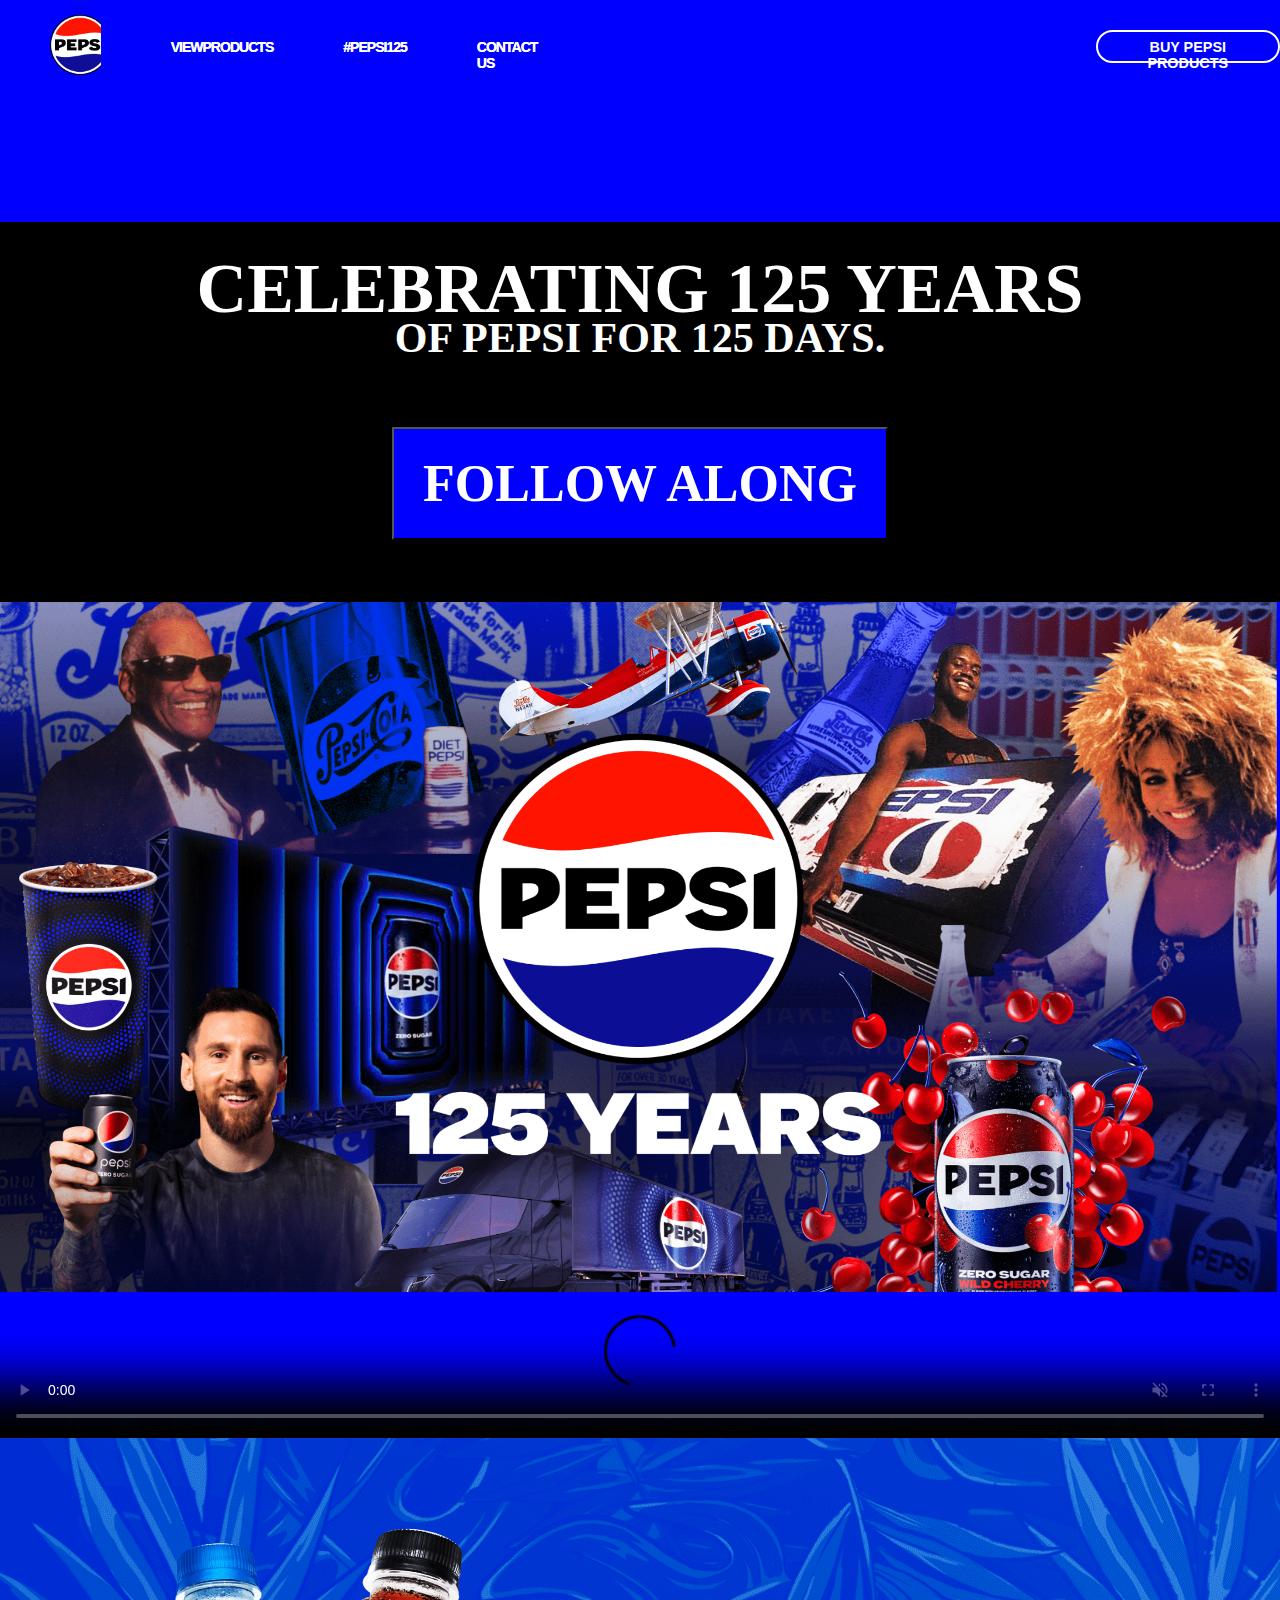
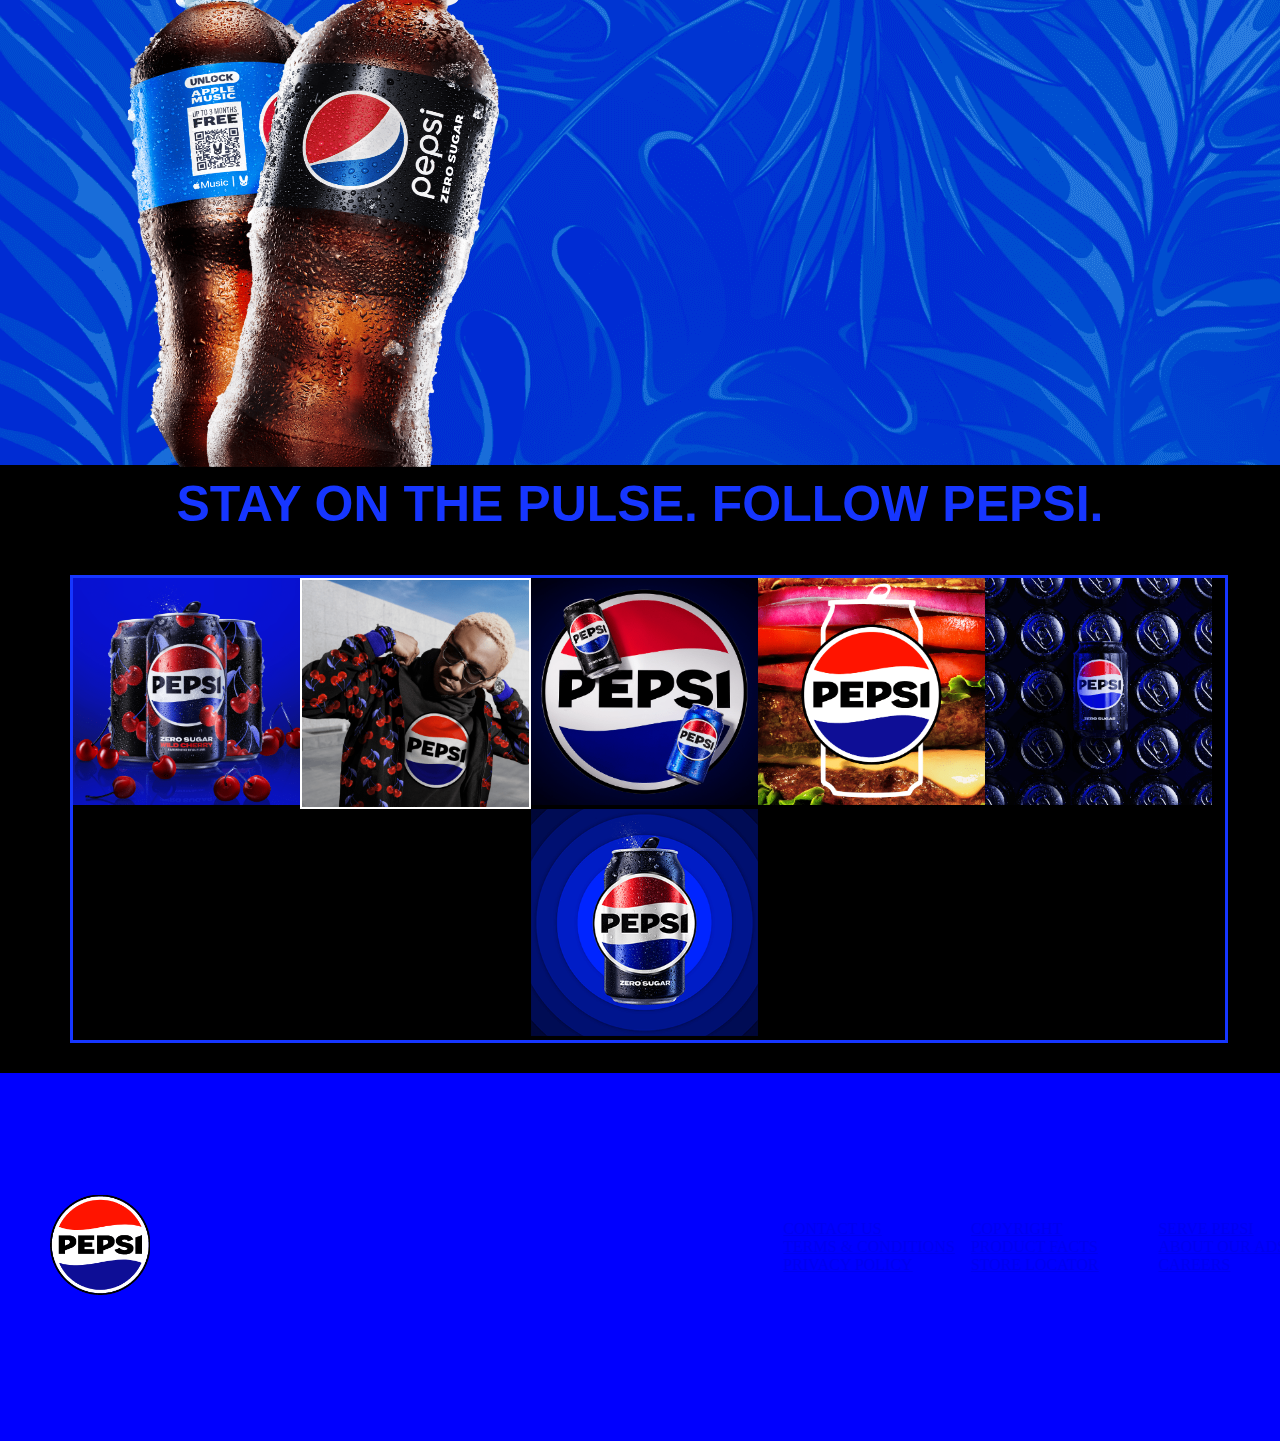
==== index.html @ 256871be "intial commit" ====
<!DOCTYPE html>
<html lang="en">
<head>
    <meta charset="UTF-8">
    <meta name="viewport" content="width=device-width, initial-scale=1.0">
    <title>Document</title>
    <link rel="stylesheet" href="main.css">
</head>
<body>
    <header class="container">
        <div class="headerdiv">
            <img src="image\pepsi.png" alt="" class="logo">
          

        </div>
        <div class="headerinner">
            <a href="#" ><h3 id="prod">VIEWPRODUCTS</h3></a>
        </div >
        <div class="headerinner"><a href="#" >
            <h3 id="pr2" >#PEPSI125</h3></a>
        </div>
        <div class="headerinner">
            <a href="">
            <h3 id="pr3">CONTACT US</h3></a>
        </div>
        <div  id="buttondiv">
            <a href="#"><button>BUY PEPSI PRODUCTS
            </button></a>
        </div>

       
    </header>
    <main >
        <section class="section1">
            <div> <video   type="video/mp4" src="https://www.pepsi.com/en-us/refresh082123/media/PEPSI_2023_PR_Sizzle_1920px_trimmed.mp4" poster="https://www.pepsi.com/en-us/refresh082123/media/LoadVideo_1920.png" autoplay="true" loop="true" playsinline="true" muted="true"></video></div>
           
        </section>
        <section class="section2">
            <div class="section2header">
                <h2>
                    CELEBRATING 125 YEARS
                </h2>
                <h3>OF PEPSI FOR 125 DAYS.</h3>

                <a href="#"><button>FOLLOW ALONG</button></a>

            </div>
        </section>
        <section>
            <div class="section3">
               <img src="image\img1.png" alt="" >
                
            </div>
        </section>
        <section class="section4">
            <div >
                <video controls="" controlslist="nodownload noremoteplayback"  type="video/mp4" src="https://www.pepsi.com/en-us/refresh082123/media/Titan_TR_Digital_30_PETD3091000H_CreativeX_sm.mp4" poster="https://www.pepsi.com/en-us/refresh082123/media/titan_vid.png" autoplay="true" loop="true" playsinline="true" muted="true"></video>
                
            </div>
        </section>
        <section class="section5">
            <div>
                <img src="image/bottle.png" alt="">

            </div>
            <div>
                
            </div>

        </section>
        <section class="section6">
            <div>
                <h2>STAY ON THE PULSE. FOLLOW PEPSI.</h2>

            </div>
            <div class="section6div2">
                <div><a href="#"><img src="image/imgh1.png" alt="" width="227px" height="227px " aria-label="Twitter, opens a in new tab" data-gtm-label="Twitter" ></a></div>
                
                
              <div>  <a href="#"><img src="image/imgh2.png" alt="" width="227px" height="227px" style="border: solid 2px white;margin: 0;"></a>
              </div> 
              <div>  <a href="#"><img src="image/imgh3.png" alt="" width="227px" height="227px"></a>
              </div> 
              <div>  <a href="#"><img src="image/imgh4.png" alt="" width="227px" height="227px"></a>
              </div> 
              <div>  <a href="#"><img src="image/imgh5.png" alt="" width="227px" height="227px"></a>
                </div> 
                <div>  <a href="#"><img src="image/imgh6.png" alt="" width="227px" height="227px"></a>
                </div> 
            </div>

        </section>
         
    </main> 
    <footer>
        <div class="footercontainer">
            <div>
                <img src="image/pepsi.png" alt=""  class="logo">
            </div>
            <ul class="footerul">
                <li >
                   <a class  href="#">CONTACT US </a>
                </li>
                <li class="footer__link-itemlink" data-gtm-category="Footer" data-gtm-action="CTA" data-gtm-label="Terms &amp; Conditions">
                   <a class="footer__link-item" href="https://www.pepsi.com/en-us/terms" target="_blank">TERMS &amp;
                      CONDITIONS 
                </li>
                <li class="footer__link-itemlink" data-gtm-category="Footer" data-gtm-action="CTA" data-gtm-label="Privacy Policy">
                   <a class="footer__link-item" href="http://policy.pepsi.com/privacy.htm" target="_blank">PRIVACY
                      POLICY 
                </li>
                <li class="footer__link-itemlink" target="_blank" data-gtm-category="Footer" data-gtm-action="CTA" data-gtm-label="Copyright">
                   <a class="footer__link-item" href="https://www.pepsi.com/en-us/copyright">COPYRIGHT</a>
                </li>
                <li class="footer__link-itemlink" data-gtm-category="Footer" data-gtm-action="CTA" data-gtm-label="Product Facts">
                   <a class="footer__link-item" href="http://www.pepsicobeveragefacts.com" target="_blank">PRODUCT
                      FACTS </a>
                </li>
                <li class="footer__link-itemlink" data-gtm-category="Footer" data-gtm-action="CTA" data-gtm-label="Store Locator">
                   <a class="footer__link-item" href="https://contact.pepsico.com/pepsi/product-locator" target="_blank">STORE LOCATOR </a>
                </li>
                <li class="footer__link-itemlink" data-gtm-category="Footer" data-gtm-action="CTA" data-gtm-label="Serve Pepsi">
                   <a class="footer__link-item" href="https://www.pepsicopartners.com/pepsico/en/USD/partner/leadgeneration" target="_blank">SERVE
                      PEPSI </a>
                </li>
                <li class="footer__link-itemlink" data-gtm-category="Footer" data-gtm-action="CTA" data-gtm-label="About Our Ads">
                   <a class="footer__link-item" href="http://policy.pepsi.com/aboutads.htm" target="_blank">ABOUT OUR
                      ADS </a>
                </li>
                <li class="footer__link-itemlink" data-gtm-category="Footer" data-gtm-action="CTA" data-gtm-label="Careers">
                   <a class="footer__link-item" href="https://pepsifrontlinecareers.com/" target="_blank">CAREERS </a>
                </li>
             </ul>

        </div>
    </footer>
    
</body>
</html>
---- main.css ----
.container{
    height: 5.625rem;
    width: 100%;
    margin: 0;
    margin-top: 0;
    background-color: blue;
    position: fixed;
    display: flex;
    
}
body{
    margin: 0;
    width: auto;
    height: auto;
    background-color: blue;
  
}
.headerdiv{
    width: 60px;
    height:60px;
    background-color:blue;
    overflow: hidden;
    margin-top: 15px;
    margin-left: 50px;
}
 .logo{
    width: 60px;
    height: 60px;
}
 .logo:hover{
    animation: identifier 0.4s linear 0.2s infinite;
   
}

.headerinner{
   
    
    
  
    margin-left: 70px;
    margin-top: 25px;

}
.container a{
    text-decoration: none;
    color: white;
    font-size: 12px;
    font-weight: bold;
    letter-spacing: -1px;
    font-family:  Helvetica Helvetica, Arial, sans-serif;
    text-shadow: 0px 0px  white;
    


}

#buttondiv{
    margin-left: 43%;
    margin-top: 30px;
    

}
.container button{
   
    background-color: transparent;
    font-size:1.2em;
    height: 2.3em;
    font-weight: bold;
    color: white;
   
   
    text-transform: uppercase;
    
    font-family: PepsiOwners, Helvetica Neue, Helvetica, Arial, sans-serif;
    border: 2px solid;
    border-radius: 1.8em;
    padding-top: 0.5em;
    padding-left: 1.85em;
    padding-right: 1.85em;
    padding-bottom: 0.5em;
    cursor: pointer;
    


}
.container button:hover{
    background-color: #fff;
    color: blue;
    
    font-size:1.2em;
    height: 2.3em;
    font-weight: bold;
    text-transform:matrix(1, 0, 0, 1, 0, -32.016) ;
    


   

    
}
@keyframes identifier {
    from{
        transform: scale(1);
    }
    to{
        transform: scale(0.75);
    }

    
}

@keyframes move {
    from{
        transform: 
    }
    
}
   




.section1{
  width: 100%;
  margin: auto;
    
    
   
   
    
}
.section1 video{
    width: 100%;
    margin-top: 75px;
    
}


.section2{
    width: 100%;
    background-color: black;
    height: 380px;
    margin-top: -7px;
   
   

}
.section2header{
    text-align: center;
    display: flex;
    flex-direction: column;
   
    
   
    
    
}
.section2header h2{
    margin-top: 35px;
    color: white;
    font-size: 70px;
    line-height: 63px;
    font-weight: 900;
    letter-spacing: -1;
    
    font-family: "PepsiOwners-Extended";
   

}
.section2header h3{
   
    margin-top: -65px;
   
    color: white;
    font-size: 42px;
    line-height: 50px; 
    font-weight: 900;
    letter-spacing: -1;
    
    font-family: "PepsiOwners-Extended";
    

}
   
   

.section2header button{
    font-size: 52px;
    line-height: 52px;
    padding: 0.55em;
    margin: 22px 0 1.3em 0;
    background-color: blue;
    font-weight: 900;
    color: #fff;
    font-family: "PepsiOwners-Regular"; 

}
.section1 div{
   margin-top: 0;
}
.section3{
    width: auto;
    margin: 0,0,0,0;

}
.section3 img{
    width: 100%;
    height: auto;
}
.section4{
    width: 100%;
}
.section4 video{
    width: 100%;
    margin-top: -8px;
    
}
.section5{
    width: 100%;
    height: 678px;
    margin-top: -25px;
    background-image: url('image/background.png');
    display:flex;
}
.section5 div:nth-child(1){
    padding-top: 100px;
    padding-bottom: 0;
    
    
}
.section5 img{
    width: 750px;
    height: 550px;
    margin-left: -75px;
    margin-bottom: 0;
    overflow: hidden;
    
   

   
}

.section6{
    height: auto;
    width: 100%;
    background-color: black;
    margin-top: -30px;
    display: flex;
    flex-direction: column;
    padding-bottom: 30px;
 

    
}

.section6 h2{
    color: #1636ff;
    text-align: center;
    font-size: 50px;
    margin-top: 10px;
    font-weight: bold;
    font-family: Sofia Pro Regular, Helvetica Neue, Helvetica, Arial, sans-serif;
    
}

.section6div2{
    border: solid;
    
    border-color: #1636ff;

    height: auto;
    width:90%;
    margin-left: 70px;
    
    padding: 0;
   
   

}
.section6div2 div{
    overflow: hidden;
    width: auto;
    height: auto;
    float: left;
    margin: 0;
    padding: 0;

}
.section6div2 img{
    margin: 0;
    object-fit:cover;
    transition: 0.3s ease-out;
    
}
.section6div2 img:hover{
    transform: scale(1.2) rotate(5deg);
}


    
.footercontainer{
    width: 100%;
    height: 288px;
    display: flex;
    justify-content: space-between;
    align-items: center;
    padding-left: 50px ;
    padding-right: 0;
    padding-top: 30px;
    padding-bottom: 50px;
}   
.footercontainer img{
    width: 100px;
    height: 100px;
}
.footerul{
    list-style: none;
    columns: 3;
    column-gap: 16px;
    
}
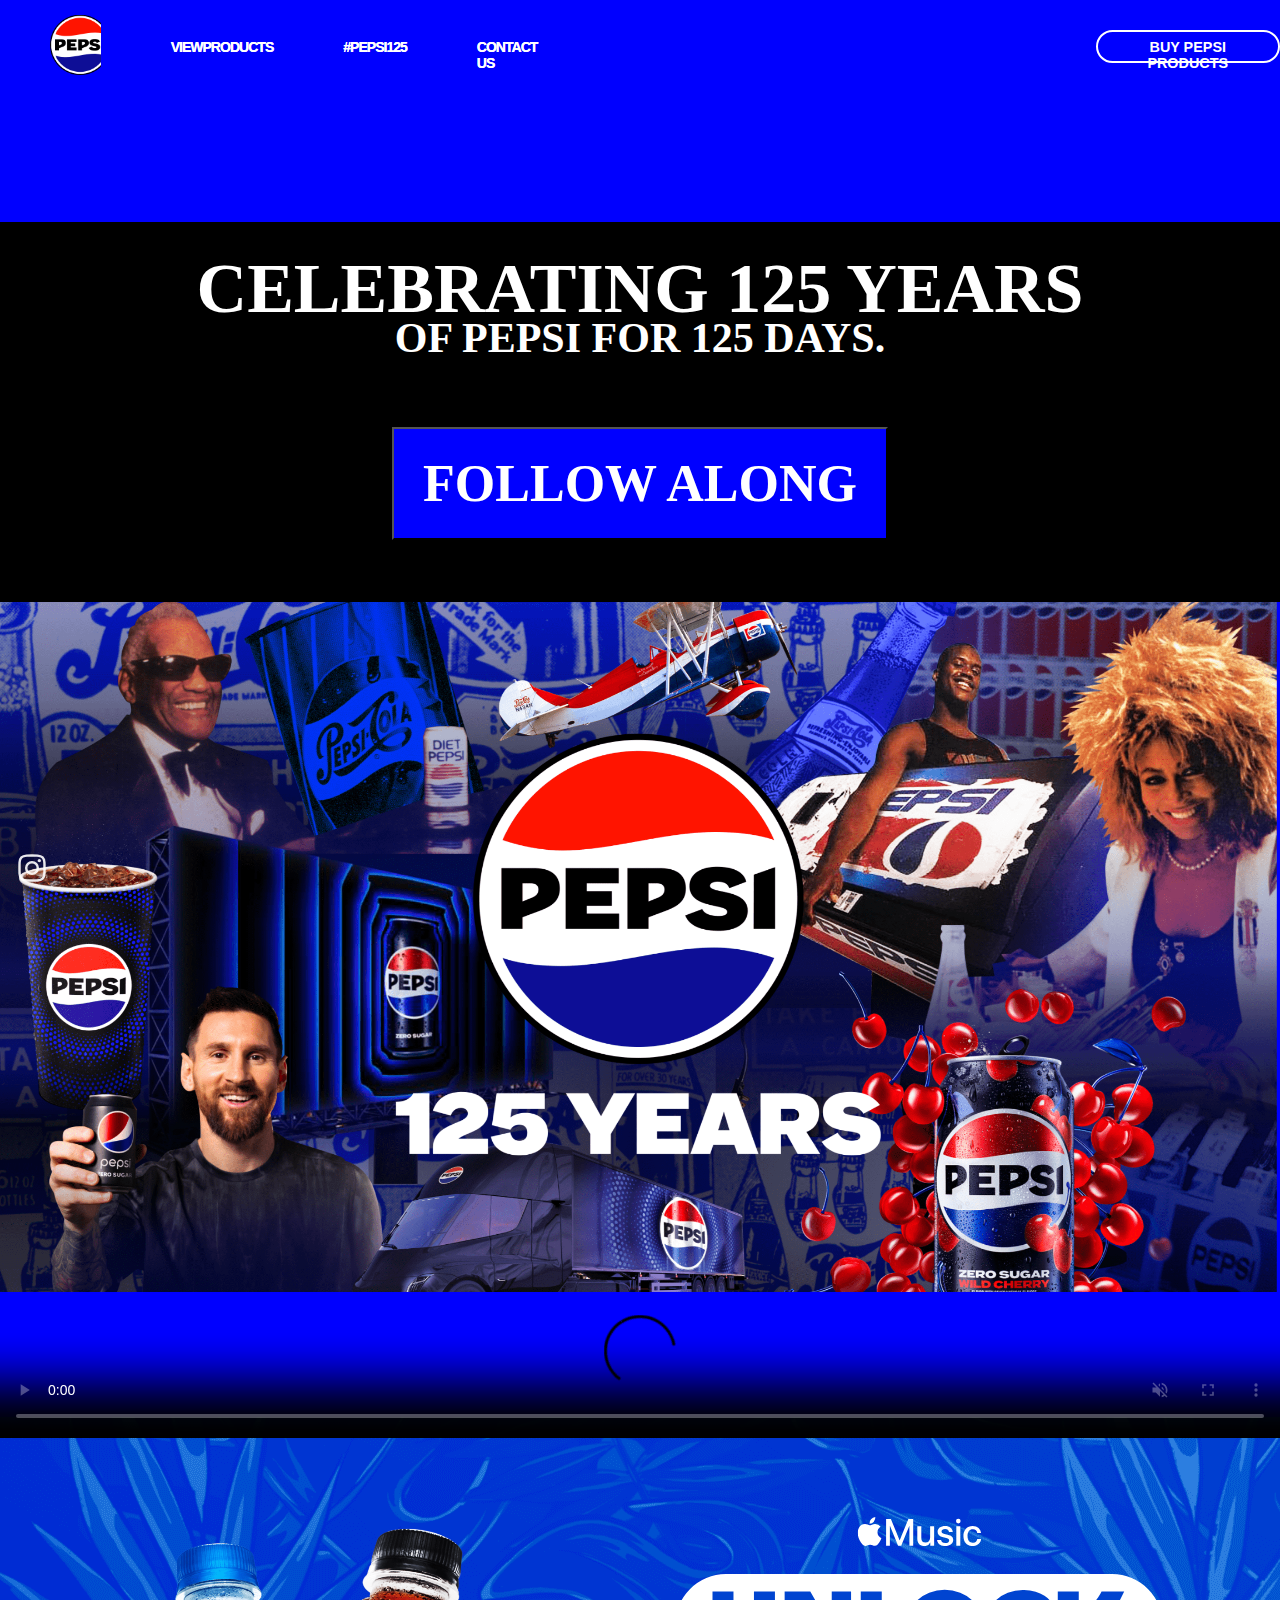
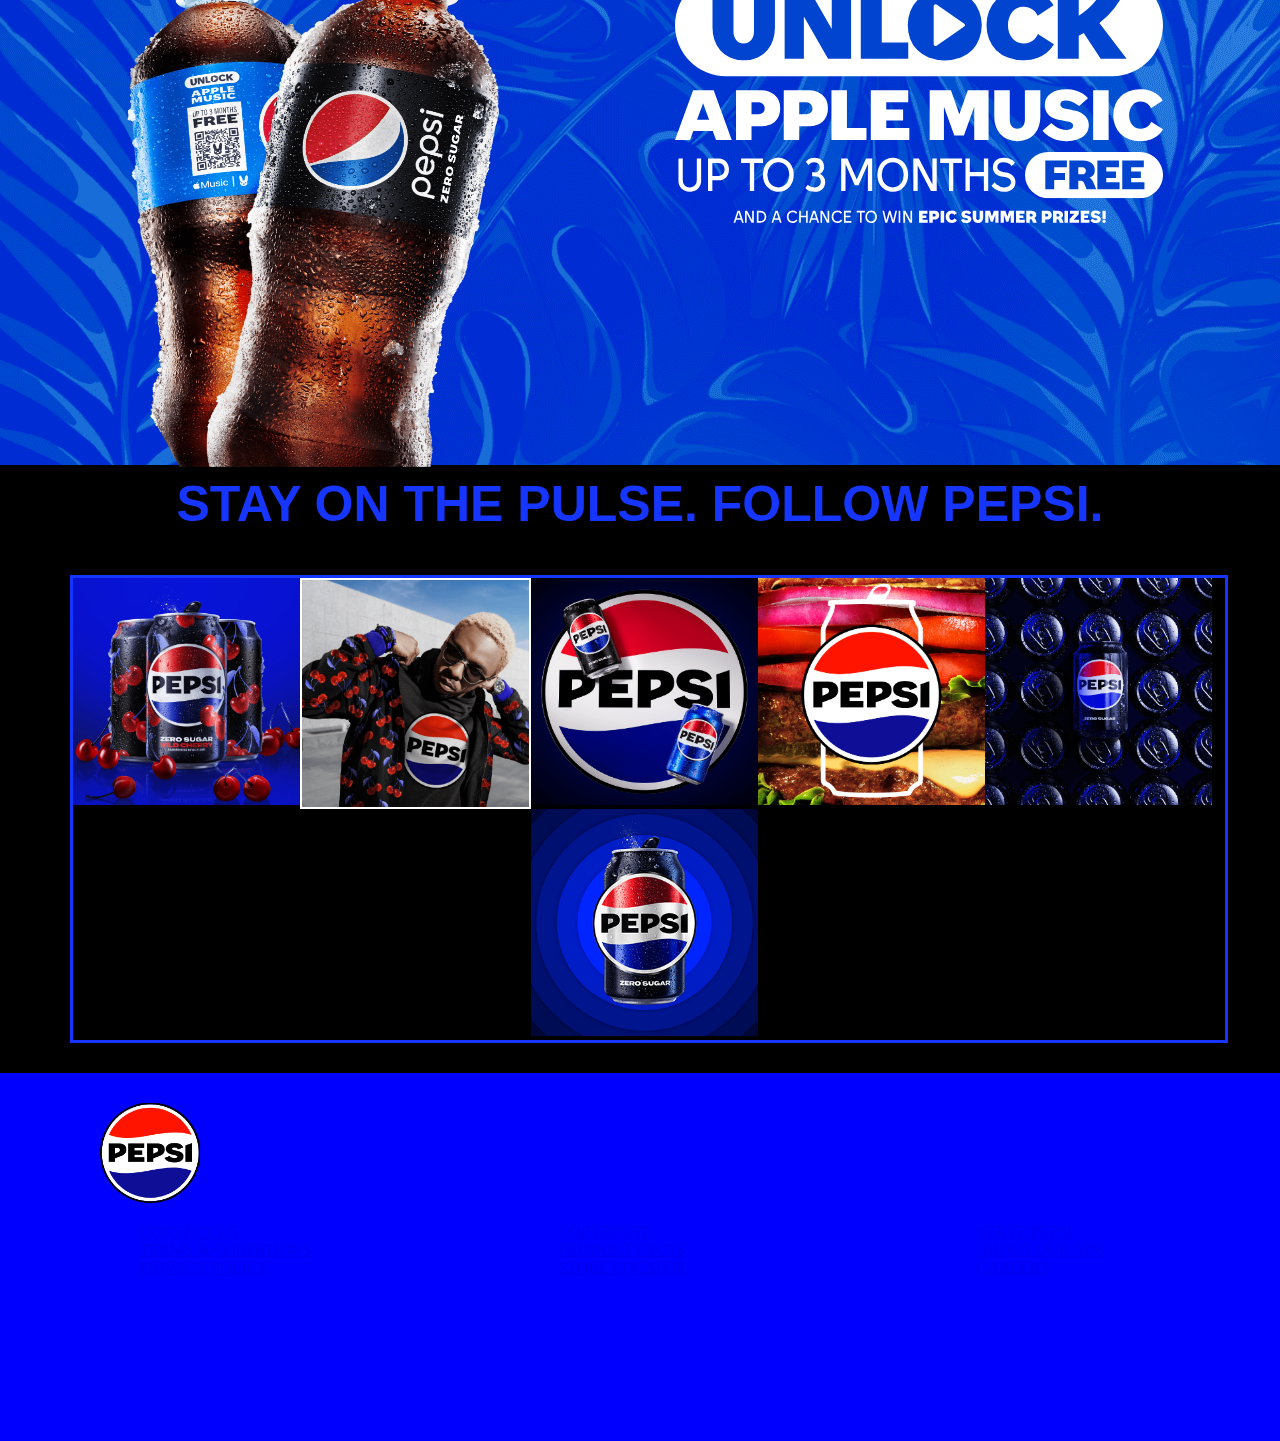
==== commit cbfff267: "commit" ====
--- a/index.html
+++ b/index.html
@@ -63,8 +63,8 @@
                 <img src="image/bottle.png" alt="">
 
             </div>
-            <div>
-                
+            <div class="applelogo">
+               
             </div>
 
         </section>
@@ -74,7 +74,7 @@
 
             </div>
             <div class="section6div2">
-                <div><a href="#"><img src="image/imgh1.png" alt="" width="227px" height="227px " aria-label="Twitter, opens a in new tab" data-gtm-label="Twitter" ></a></div>
+                <div class="instagram" style="animation-delay: 0.55s, 0.55s;"><a href="#"><img src="image/imgh1.png" alt="" width="227px" height="227px " aria-label="Twitter, opens a in new tab" data-gtm-label="Twitter" ></a></div>
                 
                 
               <div>  <a href="#"><img src="image/imgh2.png" alt="" width="227px" height="227px" style="border: solid 2px white;margin: 0;"></a>
--- a/main.css
+++ b/main.css
@@ -296,14 +296,26 @@
 .section6div2 img:hover{
     transform: scale(1.2) rotate(5deg);
 }
+.instagram::after{
+    background: url("image/icon-instagram.svg");
+    content: "";
+    position: absolute;
+    left: 1rem;
+    bottom: 1rem;
+    display: block;
+    width: 2rem;
+    height: 2rem;
+    opacity: .9;
+    color: white;
+}
 
 
     
 .footercontainer{
     width: 100%;
     height: 288px;
-    display: flex;
-    justify-content: space-between;
+   float: left;
+   margin-left: 50px;
     align-items: center;
     padding-left: 50px ;
     padding-right: 0;
@@ -320,7 +332,15 @@
     column-gap: 16px;
     
 }
-    
-    
-
-
+.applelogo{
+    width: 488px;
+    height: 306px;
+    background-image: url("image/apple-music-lockup-small-desktop.svg")
+    ;
+    margin-top: 100px;
+}
+
+    
+    
+
+
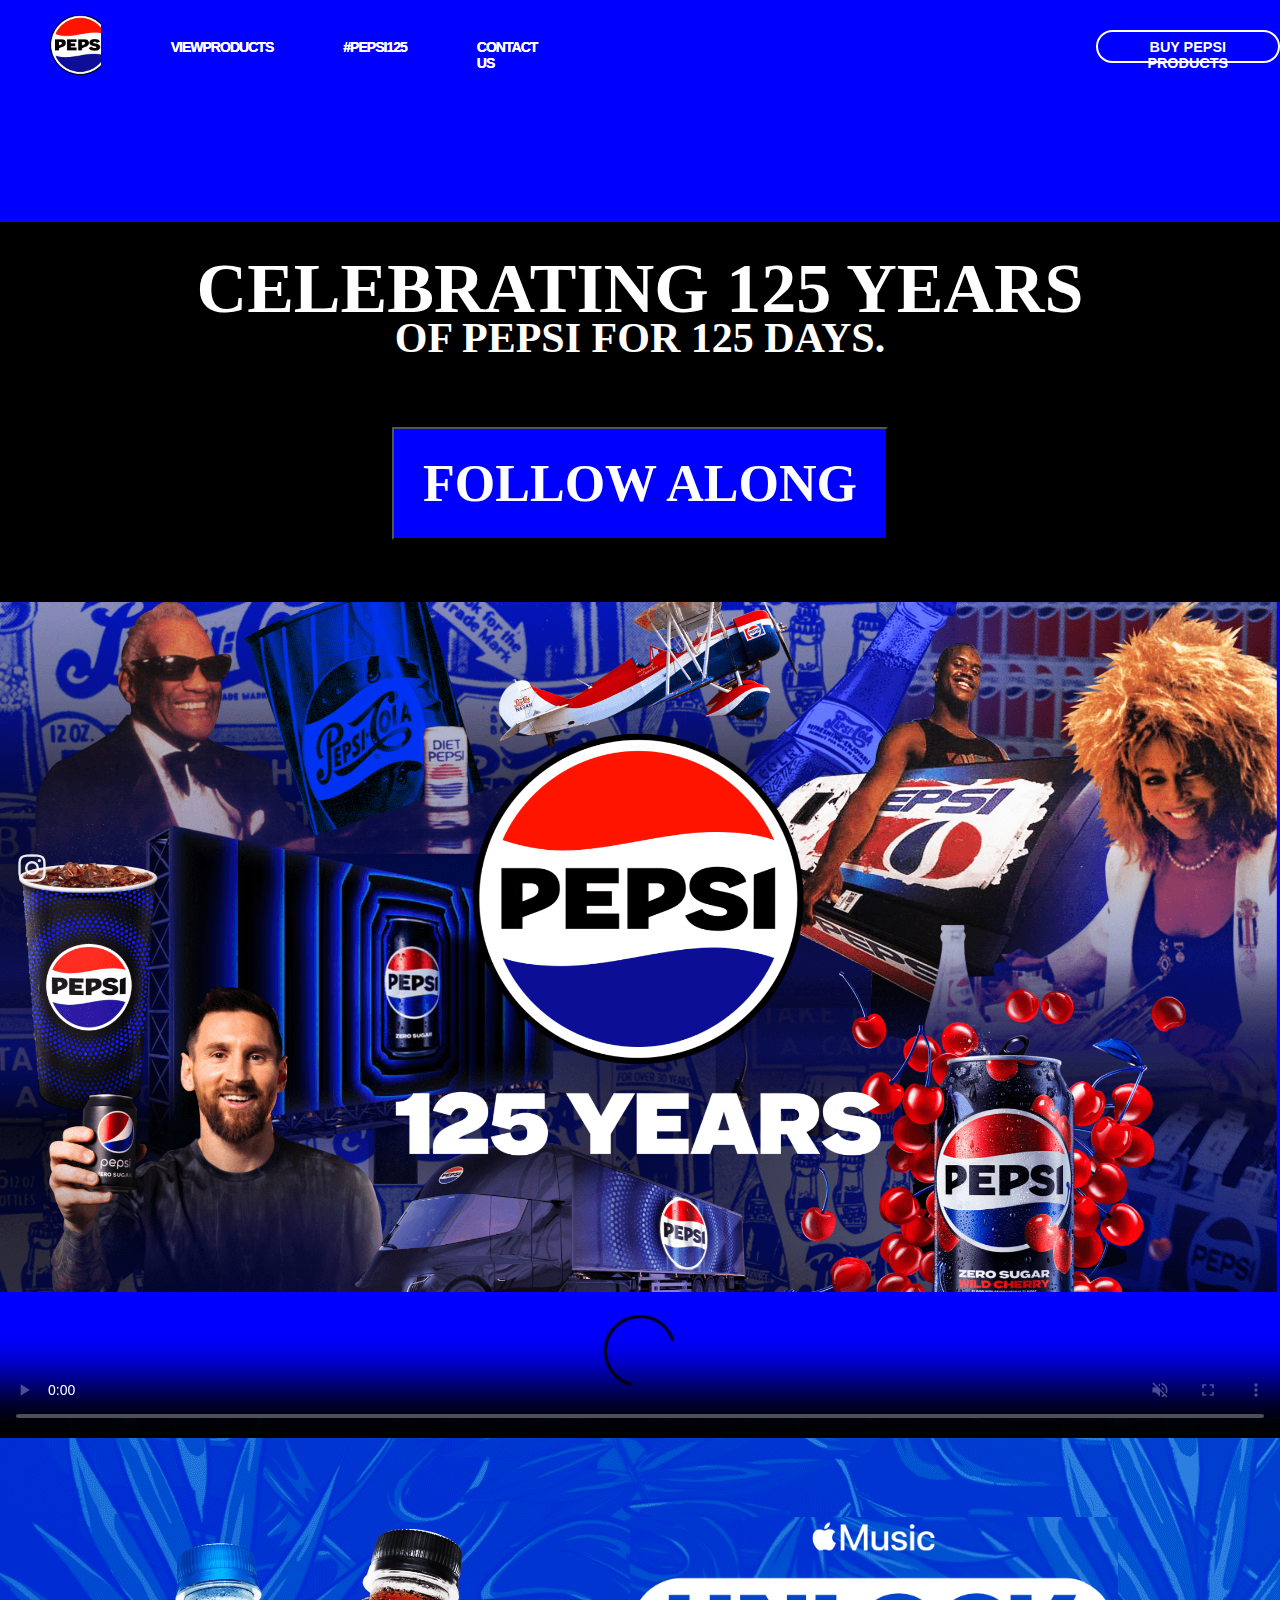
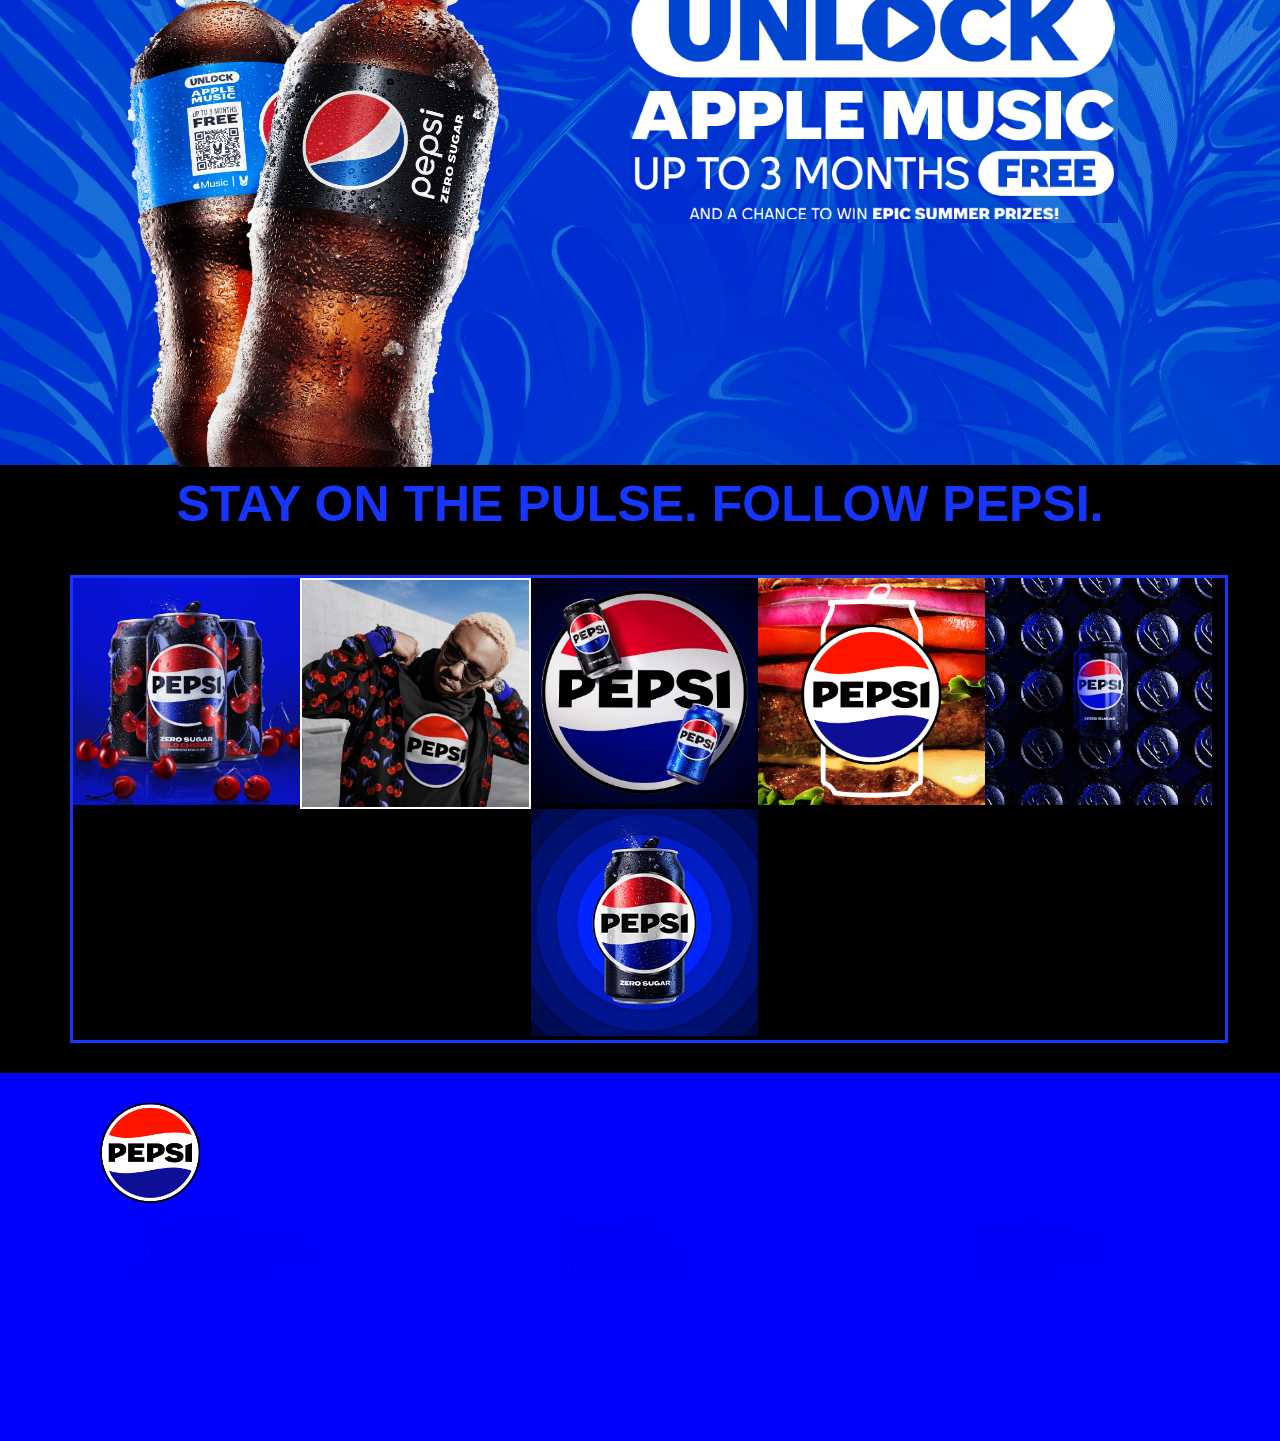
==== commit 79826a1b: "commit" ====
--- a/index.html
+++ b/index.html
@@ -64,7 +64,7 @@
 
             </div>
             <div class="applelogo">
-               
+               <img src="image/applemusic.png" alt="">
             </div>
 
         </section>
--- a/main.css
+++ b/main.css
@@ -335,12 +335,16 @@
 .applelogo{
     width: 488px;
     height: 306px;
-    background-image: url("image/apple-music-lockup-small-desktop.svg")
-    ;
+  
     margin-top: 100px;
-}
-
-    
-    
-
-
+    margin-left: 30px;
+}
+.applelogo img{
+    width: 488px;
+    height: 306px;
+}
+
+    
+    
+
+
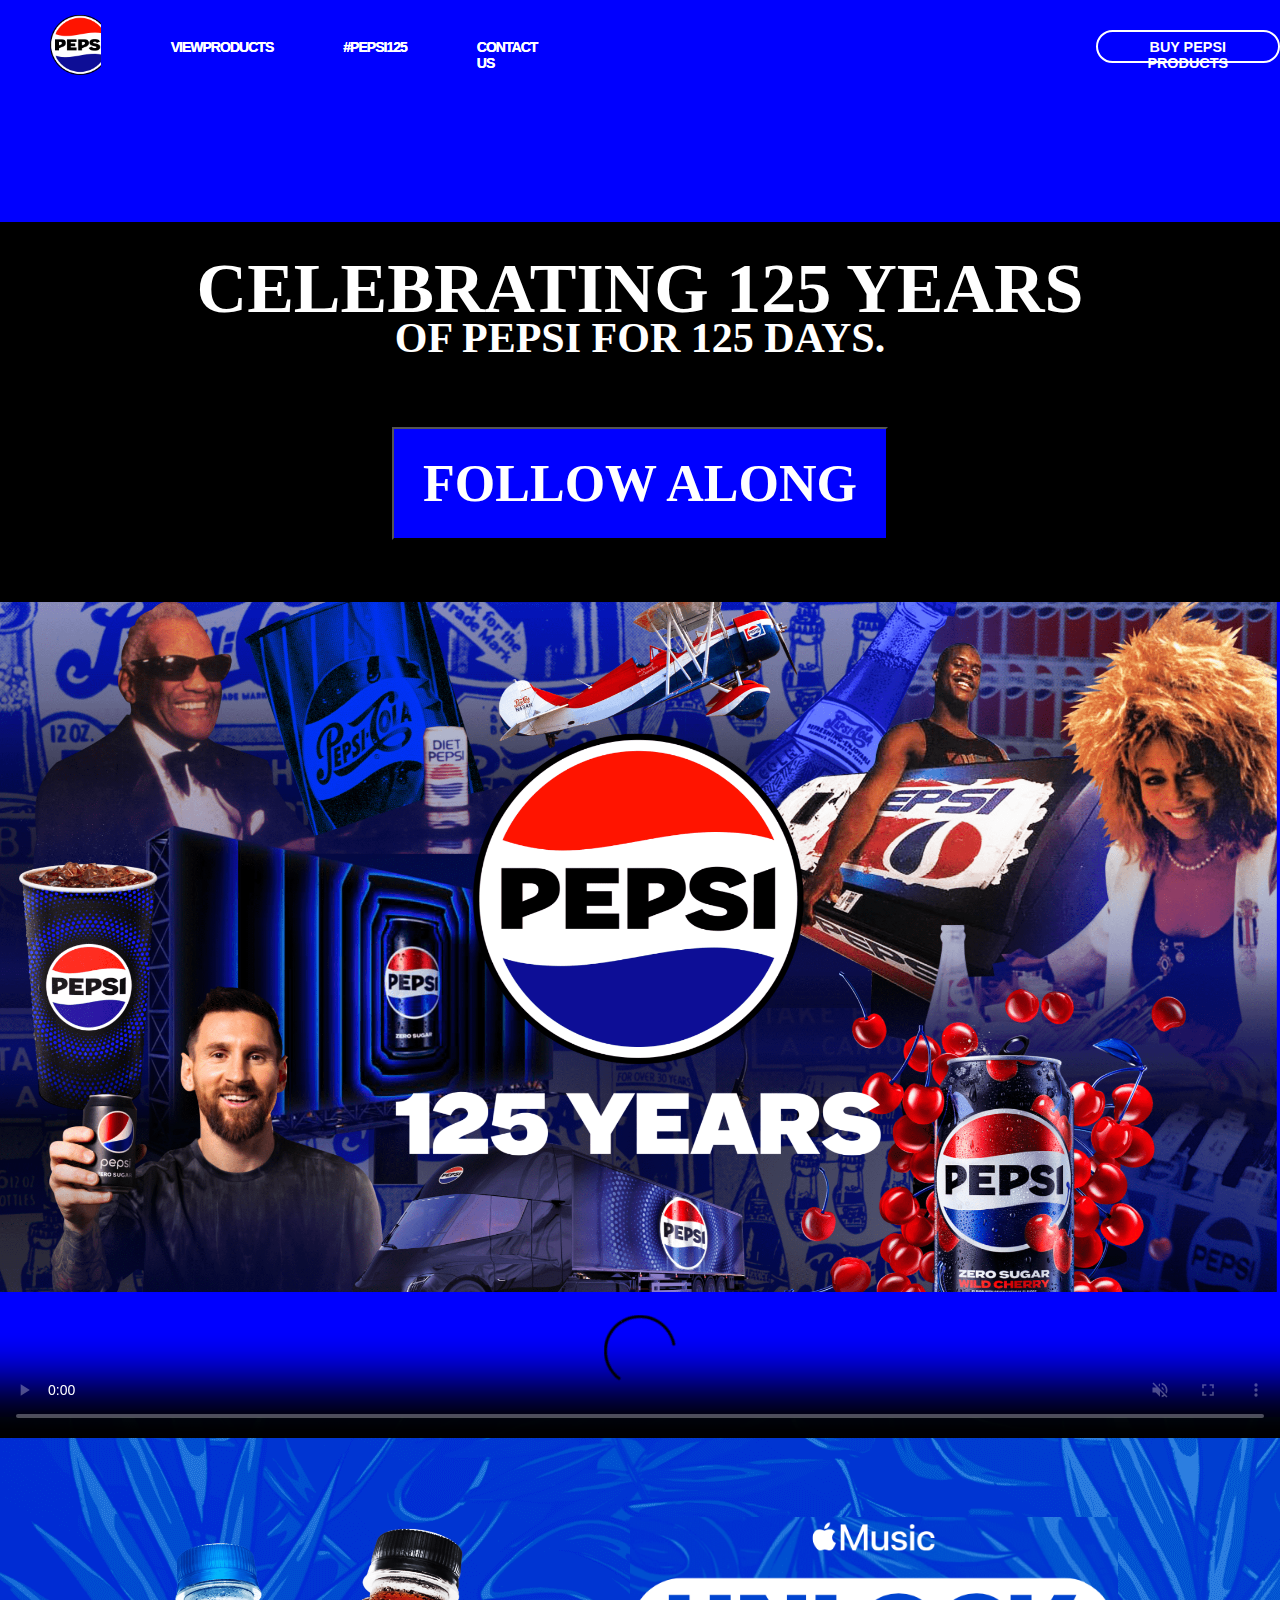
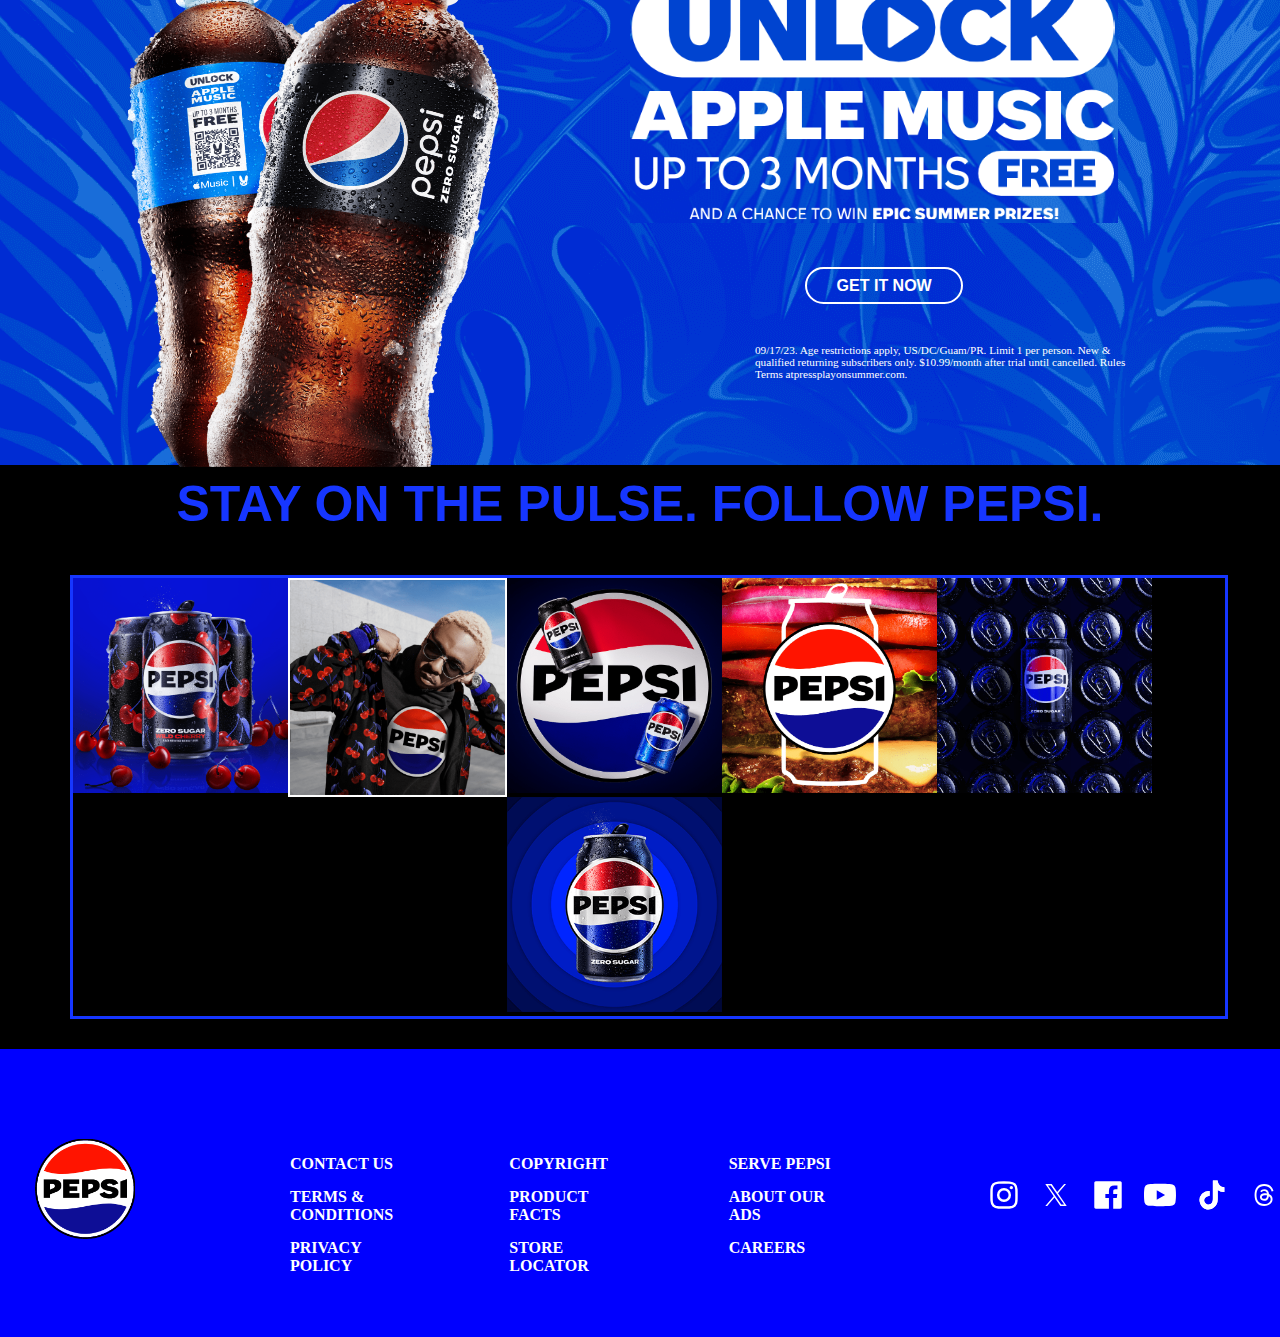
==== commit 0574ccd7: "lat commit" ====
--- a/index.html
+++ b/index.html
@@ -65,6 +65,9 @@
             </div>
             <div class="applelogo">
                <img src="image/applemusic.png" alt="">
+               <div class="get"><a><button>GET IT NOW</button></a></div>
+               <div class="get1"><p> 09/17/23. Age restrictions apply, US/DC/Guam/PR. Limit 1 per person. New &amp; qualified returning subscribers only. $10.99/month after trial until cancelled. Rules &nbsp;&nbsp;&nbsp;&nbsp;&nbsp; Terms atpressplayonsummer.com.</p> </div>
+               
             </div>
 
         </section>
@@ -74,18 +77,18 @@
 
             </div>
             <div class="section6div2">
-                <div class="instagram" style="animation-delay: 0.55s, 0.55s;"><a href="#"><img src="image/imgh1.png" alt="" width="227px" height="227px " aria-label="Twitter, opens a in new tab" data-gtm-label="Twitter" ></a></div>
+                <div ><a href="#"><img src="image/imgh1.png" alt="" width="215px" height="215px " aria-label="Twitter, opens a in new tab" data-gtm-label="Twitter" ></a></div>
                 
                 
-              <div>  <a href="#"><img src="image/imgh2.png" alt="" width="227px" height="227px" style="border: solid 2px white;margin: 0;"></a>
+              <div>  <a href="#"><img src="image/imgh2.png" alt="" width="215px" height="215px" style="border: solid 2px white;margin: 0;"></a>
               </div> 
-              <div>  <a href="#"><img src="image/imgh3.png" alt="" width="227px" height="227px"></a>
+              <div>  <a href="#"><img src="image/imgh3.png" alt="" width="215px" height="215px"></a>
               </div> 
-              <div>  <a href="#"><img src="image/imgh4.png" alt="" width="227px" height="227px"></a>
+              <div>  <a href="#"><img src="image/imgh4.png" alt="" width="215px" height="215px"></a>
               </div> 
-              <div>  <a href="#"><img src="image/imgh5.png" alt="" width="227px" height="227px"></a>
+              <div>  <a href="#"><img src="image/imgh5.png" alt="" width="215px" height="215px"></a>
                 </div> 
-                <div>  <a href="#"><img src="image/imgh6.png" alt="" width="227px" height="227px"></a>
+                <div>  <a href="#"><img src="image/imgh6.png" alt="" width="215px" height="215px"></a>
                 </div> 
             </div>
 
@@ -94,43 +97,53 @@
     </main> 
     <footer>
         <div class="footercontainer">
-            <div>
+            <div class="footerdiv1">
                 <img src="image/pepsi.png" alt=""  class="logo">
             </div>
+            <div class="footerdiv2">
             <ul class="footerul">
                 <li >
                    <a class  href="#">CONTACT US </a>
                 </li>
-                <li class="footer__link-itemlink" data-gtm-category="Footer" data-gtm-action="CTA" data-gtm-label="Terms &amp; Conditions">
-                   <a class="footer__link-item" href="https://www.pepsi.com/en-us/terms" target="_blank">TERMS &amp;
-                      CONDITIONS 
+                <li >
+                   <a  href="#" >TERMS &amp;
+                      CONDITIONS </a>
                 </li>
-                <li class="footer__link-itemlink" data-gtm-category="Footer" data-gtm-action="CTA" data-gtm-label="Privacy Policy">
-                   <a class="footer__link-item" href="http://policy.pepsi.com/privacy.htm" target="_blank">PRIVACY
-                      POLICY 
+                <li >
+                   <a href="#">PRIVACY
+                      POLICY </a>
                 </li>
-                <li class="footer__link-itemlink" target="_blank" data-gtm-category="Footer" data-gtm-action="CTA" data-gtm-label="Copyright">
-                   <a class="footer__link-item" href="https://www.pepsi.com/en-us/copyright">COPYRIGHT</a>
+                <li >
+                   <a href="#">COPYRIGHT</a>
                 </li>
-                <li class="footer__link-itemlink" data-gtm-category="Footer" data-gtm-action="CTA" data-gtm-label="Product Facts">
-                   <a class="footer__link-item" href="http://www.pepsicobeveragefacts.com" target="_blank">PRODUCT
+                <li>
+                   <a href="#">PRODUCT
                       FACTS </a>
                 </li>
-                <li class="footer__link-itemlink" data-gtm-category="Footer" data-gtm-action="CTA" data-gtm-label="Store Locator">
-                   <a class="footer__link-item" href="https://contact.pepsico.com/pepsi/product-locator" target="_blank">STORE LOCATOR </a>
+                <li>
+                   <a href="#" >STORE LOCATOR </a>
                 </li>
-                <li class="footer__link-itemlink" data-gtm-category="Footer" data-gtm-action="CTA" data-gtm-label="Serve Pepsi">
-                   <a class="footer__link-item" href="https://www.pepsicopartners.com/pepsico/en/USD/partner/leadgeneration" target="_blank">SERVE
+                <li >
+                   <a href="#">SERVE
                       PEPSI </a>
                 </li>
-                <li class="footer__link-itemlink" data-gtm-category="Footer" data-gtm-action="CTA" data-gtm-label="About Our Ads">
-                   <a class="footer__link-item" href="http://policy.pepsi.com/aboutads.htm" target="_blank">ABOUT OUR
+                <li >
+                   <a href="#">ABOUT OUR
                       ADS </a>
                 </li>
-                <li class="footer__link-itemlink" data-gtm-category="Footer" data-gtm-action="CTA" data-gtm-label="Careers">
-                   <a class="footer__link-item" href="https://pepsifrontlinecareers.com/" target="_blank">CAREERS </a>
+                <li>
+                   <a href="#">CAREERS </a>
                 </li>
              </ul>
+            </div>
+            <div class="icon">
+                <img src="image/icon-instagram.svg" alt="">
+                <img src="image/icon-x.svg" alt="">
+                <img src="image/icon-facebook.svg" alt="">
+                <img src="image/icon-youtube.svg" alt="">
+                <img src="image/icon-tiktok.svg" alt="">
+                <img src="image/icon-threads.svg" alt="">
+            </div>
 
         </div>
     </footer>
--- a/main.css
+++ b/main.css
@@ -239,6 +239,43 @@
    
 
    
+}
+.get{
+    margin-top: 40px;
+    margin-left: 100px;
+}
+.get a{
+    text-decoration: none;
+}
+.get button{
+    background-color: transparent;
+    font-size:1em;
+    height: 2.3em;
+    font-weight: bold;
+    color: white;
+    border: 2px solid white;
+    border-radius: 1.8em;
+    padding-top: 0.5em;
+    padding-left: 1.85em;
+    padding-right: 1.85em;
+    padding-bottom: 0.5em;
+    font-weight: bold;
+   
+   
+    text-transform: uppercase;
+
+}
+.get1{
+    margin-top: 40px;
+    margin-left: 50px;
+}
+.get1 p{
+    font-size: .7rem;
+    width: 390px;
+   
+    font-weight: 300;
+    color: #fff;
+
 }
 
 .section6{
@@ -314,14 +351,25 @@
 .footercontainer{
     width: 100%;
     height: 288px;
-   float: left;
-   margin-left: 50px;
+  display: flex;
+}
+.footerdiv1{
+   margin-top: 60px;
+   margin-left: 35px;
     align-items: center;
-    padding-left: 50px ;
-    padding-right: 0;
+    
     padding-top: 30px;
     padding-bottom: 50px;
-}   
+} 
+.footerdiv2{  
+margin-top: 60px;
+margin-left: 15px;  
+ align-items: center;
+ padding-left: 100px ;
+ padding-right: 0;
+ padding-top: 30px;
+ padding-bottom: 50px;
+}
 .footercontainer img{
     width: 100px;
     height: 100px;
@@ -329,9 +377,44 @@
 .footerul{
     list-style: none;
     columns: 3;
-    column-gap: 16px;
-    
-}
+    column-gap: 100px;
+    display: block;
+    
+   
+    margin-block-start: 1em;
+    margin-block-end: 1em;
+    margin-inline-start: 0px;
+    margin-inline-end: 0px;
+    padding-inline-start: 40px
+    
+    
+    }
+.footerul li{
+    margin-top: 15px;
+   
+    
+} 
+.footerul li:first-child{
+    margin-top: 0;
+   
+    
+}    
+
+.footerul  a{
+    color: #fff;
+    text-decoration: none;
+    font-weight: 900;
+    font-size: medium;
+    font-style: normal;
+    padding: 1rem ,0,0,0;
+  
+   
+   
+
+    
+   
+}
+
 .applelogo{
     width: 488px;
     height: 306px;
@@ -343,8 +426,35 @@
     width: 488px;
     height: 306px;
 }
-
-    
-    
-
-
+.footerul a:hover{
+  opacity: .5;
+  transition-duration: 0.2s;
+  transition-timing-function: ease-out;
+  transition-delay: 0s;
+}
+
+.icon{
+    margin-top: 130px;
+    width: 312px;
+    display: flex;
+    
+    margin-left: 140px;
+    
+}
+.icon img{
+    width: 32px;
+    height: 32px;
+    margin-left: 20px;
+}
+.icon img:first-child{
+    margin-left: 0;
+}
+.icon img:hover{
+    opacity: 0.5;
+}
+
+
+    
+    
+
+
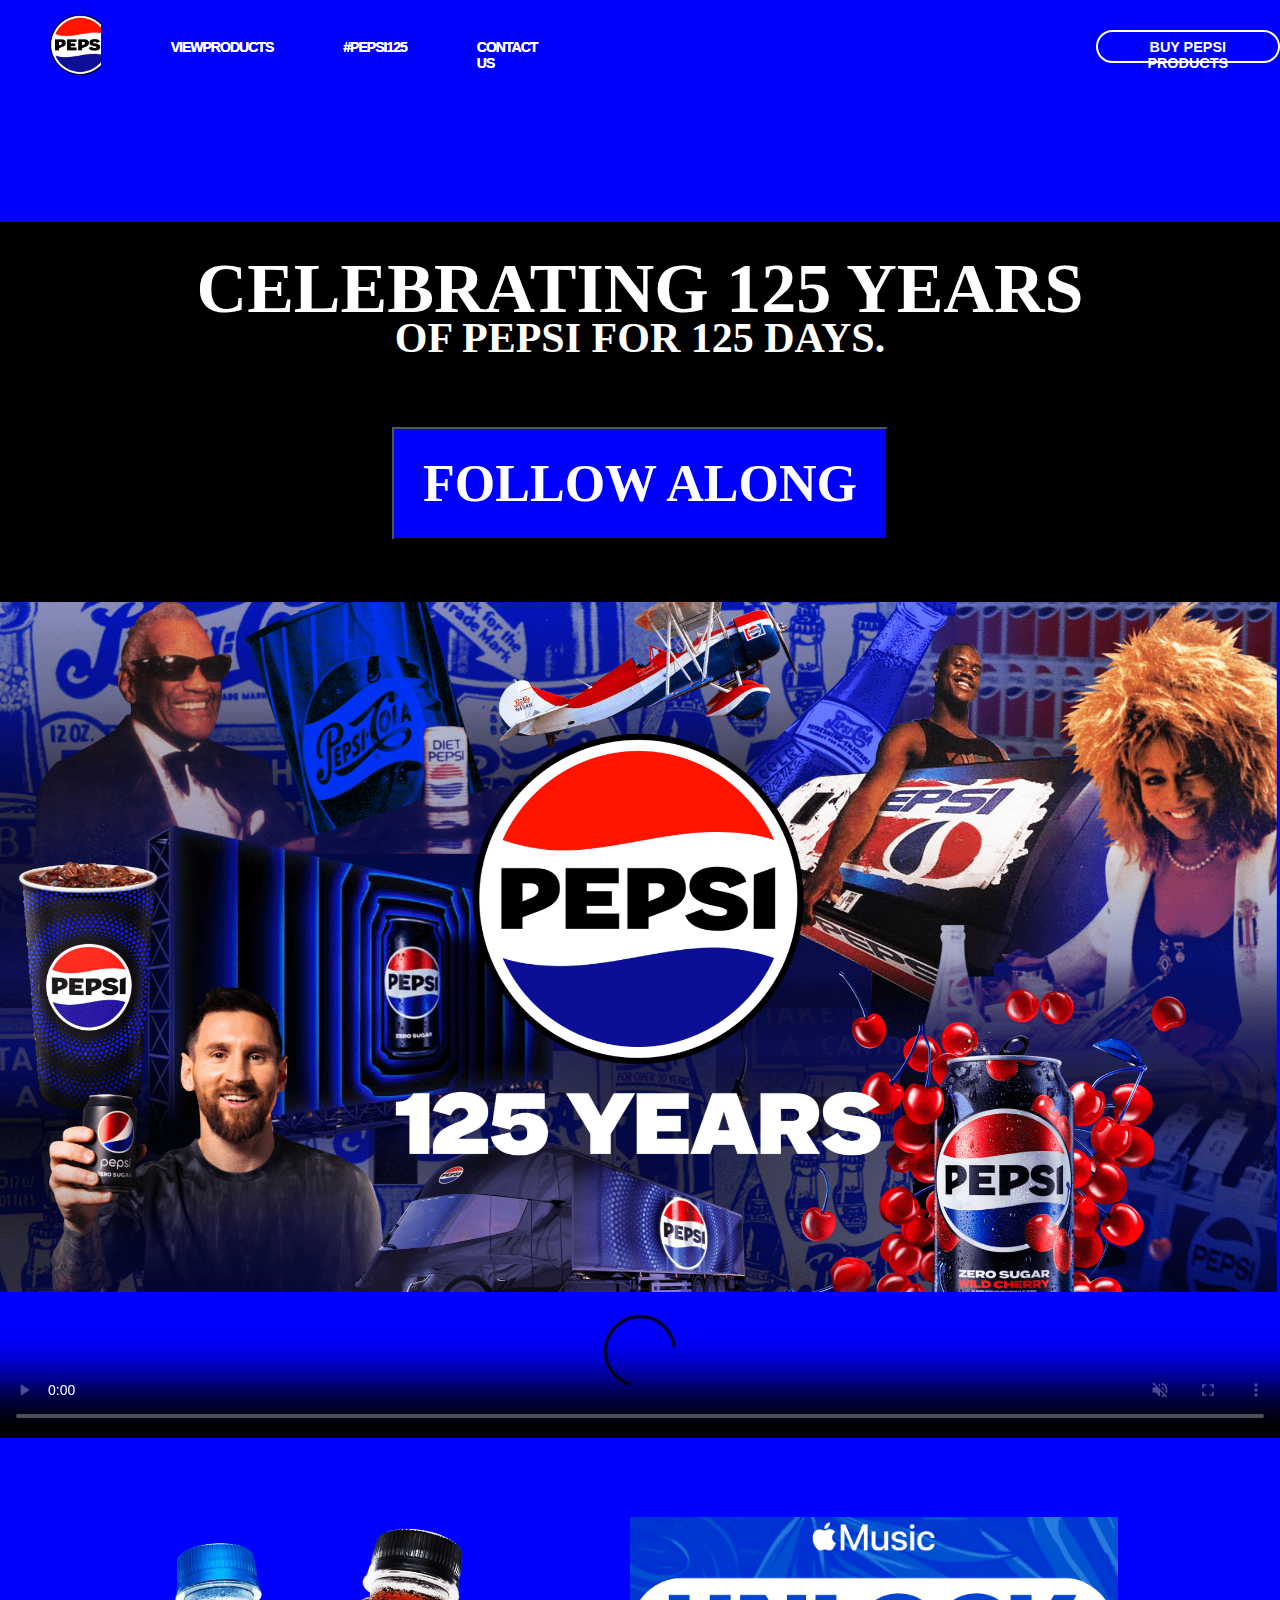
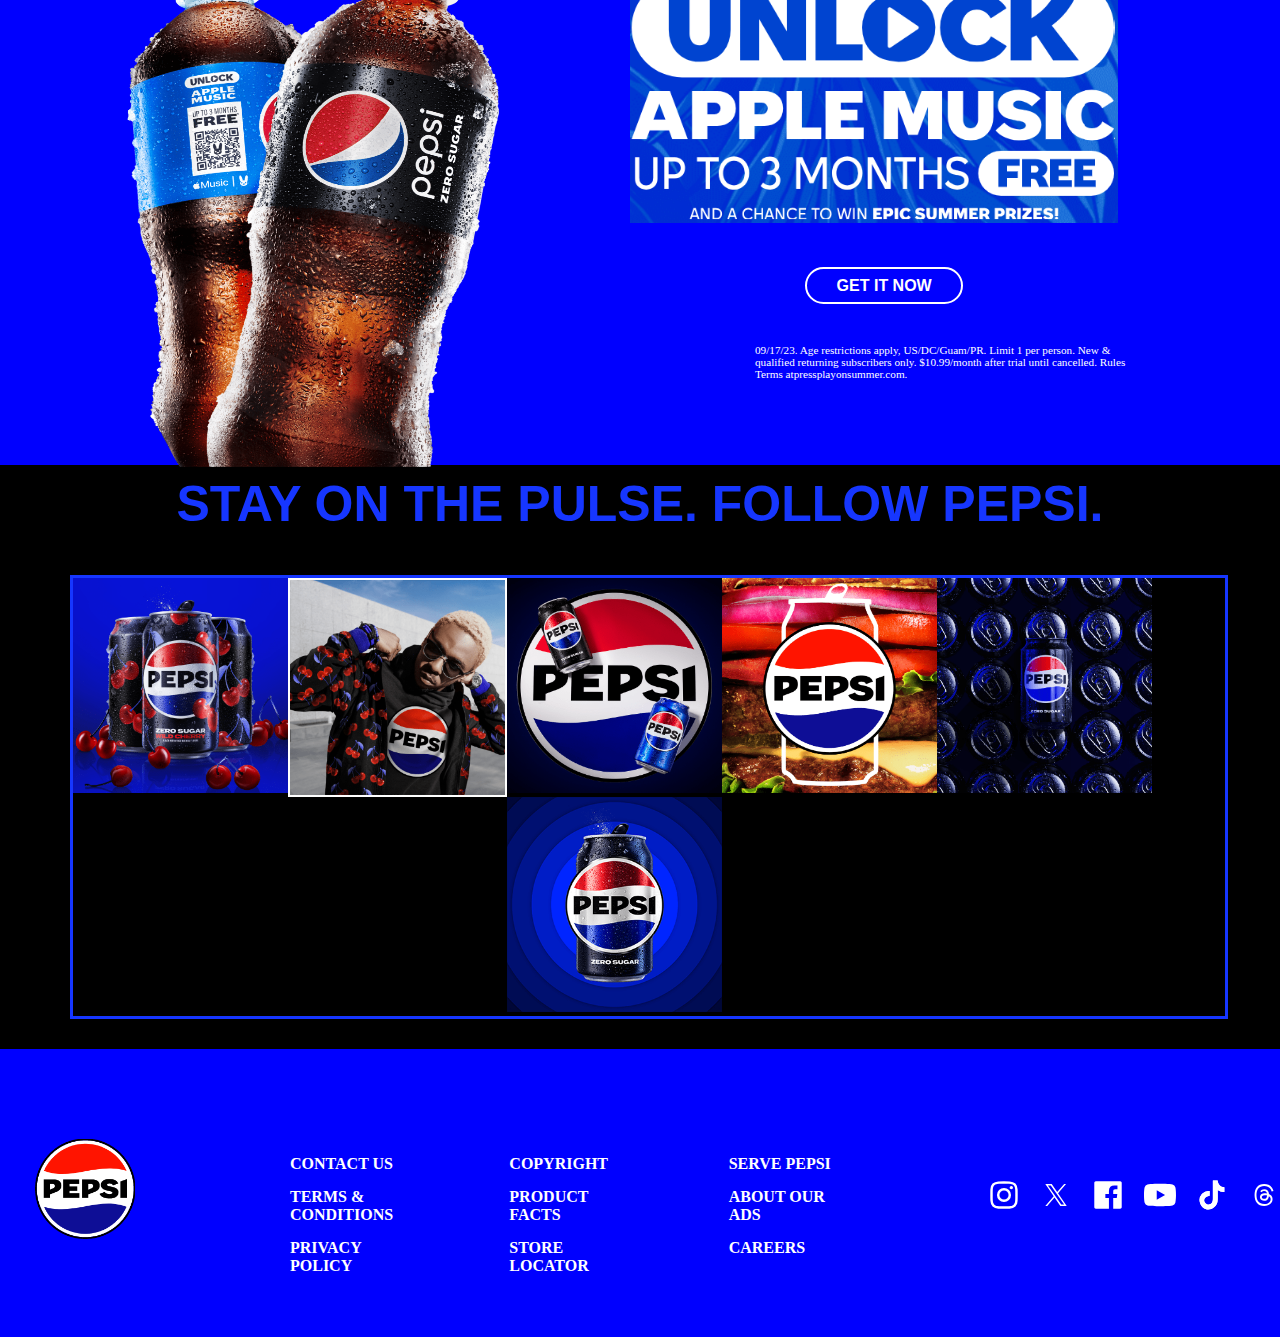
==== commit 1b40a176: "intail commit" ====
--- a/index.html
+++ b/index.html
@@ -4,12 +4,12 @@
     <meta charset="UTF-8">
     <meta name="viewport" content="width=device-width, initial-scale=1.0">
     <title>Document</title>
-    <link rel="stylesheet" href="main.css">
+    <link rel="stylesheet" href="css/main.css">
 </head>
 <body>
     <header class="container">
         <div class="headerdiv">
-            <img src="image\pepsi.png" alt="" class="logo">
+            <img src="assets/image\pepsi.png" alt="" class="logo">
           
 
         </div>
@@ -48,7 +48,7 @@
         </section>
         <section>
             <div class="section3">
-               <img src="image\img1.png" alt="" >
+               <img src="assets/image/img1.png" alt="" >
                 
             </div>
         </section>
@@ -60,11 +60,11 @@
         </section>
         <section class="section5">
             <div>
-                <img src="image/bottle.png" alt="">
+                <img src="assets/image/bottle.png" alt="">
 
             </div>
             <div class="applelogo">
-               <img src="image/applemusic.png" alt="">
+               <img src="assets/image/applemusic.png" alt="">
                <div class="get"><a><button>GET IT NOW</button></a></div>
                <div class="get1"><p> 09/17/23. Age restrictions apply, US/DC/Guam/PR. Limit 1 per person. New &amp; qualified returning subscribers only. $10.99/month after trial until cancelled. Rules &nbsp;&nbsp;&nbsp;&nbsp;&nbsp; Terms atpressplayonsummer.com.</p> </div>
                
@@ -77,18 +77,18 @@
 
             </div>
             <div class="section6div2">
-                <div ><a href="#"><img src="image/imgh1.png" alt="" width="215px" height="215px " aria-label="Twitter, opens a in new tab" data-gtm-label="Twitter" ></a></div>
+                <div ><a href="#"><img src="assets/image/imgh1.png" alt="" width="215px" height="215px " aria-label="Twitter, opens a in new tab" data-gtm-label="Twitter" ></a></div>
                 
                 
-              <div>  <a href="#"><img src="image/imgh2.png" alt="" width="215px" height="215px" style="border: solid 2px white;margin: 0;"></a>
+              <div>  <a href="#"><img src="assets/image/imgh2.png" alt="" width="215px" height="215px" style="border: solid 2px white;margin: 0;"></a>
               </div> 
-              <div>  <a href="#"><img src="image/imgh3.png" alt="" width="215px" height="215px"></a>
+              <div>  <a href="#"><img src="assets/image/imgh3.png" alt="" width="215px" height="215px"></a>
               </div> 
-              <div>  <a href="#"><img src="image/imgh4.png" alt="" width="215px" height="215px"></a>
+              <div>  <a href="#"><img src="assets/image/imgh4.png" alt="" width="215px" height="215px"></a>
               </div> 
-              <div>  <a href="#"><img src="image/imgh5.png" alt="" width="215px" height="215px"></a>
+              <div>  <a href="#"><img src="assets/image/imgh5.png" alt="" width="215px" height="215px"></a>
                 </div> 
-                <div>  <a href="#"><img src="image/imgh6.png" alt="" width="215px" height="215px"></a>
+                <div>  <a href="#"><img src="assets/image/imgh6.png" alt="" width="215px" height="215px"></a>
                 </div> 
             </div>
 
@@ -98,7 +98,7 @@
     <footer>
         <div class="footercontainer">
             <div class="footerdiv1">
-                <img src="image/pepsi.png" alt=""  class="logo">
+                <img src="assets/image/pepsi.png" alt=""  class="logo">
             </div>
             <div class="footerdiv2">
             <ul class="footerul">
@@ -137,12 +137,12 @@
              </ul>
             </div>
             <div class="icon">
-                <img src="image/icon-instagram.svg" alt="">
-                <img src="image/icon-x.svg" alt="">
-                <img src="image/icon-facebook.svg" alt="">
-                <img src="image/icon-youtube.svg" alt="">
-                <img src="image/icon-tiktok.svg" alt="">
-                <img src="image/icon-threads.svg" alt="">
+                <img src="assets/image/icon-instagram.svg" alt="">
+                <img src="assets/image/icon-x.svg" alt="">
+                <img src="assets/image/icon-facebook.svg" alt="">
+                <img src="assets/image/icon-youtube.svg" alt="">
+                <img src="assets/image/icon-tiktok.svg" alt="">
+                <img src="assets/image/icon-threads.svg" alt="">
             </div>
 
         </div>
--- a/css/main.css
+++ b/css/main.css
@@ -0,0 +1,460 @@
+
+.container{
+    height: 5.625rem;
+    width: 100%;
+    margin: 0;
+    margin-top: 0;
+    background-color: blue;
+    position: fixed;
+    display: flex;
+    
+}
+body{
+    margin: 0;
+    width: auto;
+    height: auto;
+    background-color: blue;
+  
+}
+.headerdiv{
+    width: 60px;
+    height:60px;
+    background-color:blue;
+    overflow: hidden;
+    margin-top: 15px;
+    margin-left: 50px;
+}
+ .logo{
+    width: 60px;
+    height: 60px;
+}
+ .logo:hover{
+    animation: identifier 0.4s linear 0.2s infinite;
+   
+}
+
+.headerinner{
+   
+    
+    
+  
+    margin-left: 70px;
+    margin-top: 25px;
+
+}
+.container a{
+    text-decoration: none;
+    color: white;
+    font-size: 12px;
+    font-weight: bold;
+    letter-spacing: -1px;
+    font-family:  Helvetica Helvetica, Arial, sans-serif;
+    text-shadow: 0px 0px  white;
+    
+
+
+}
+
+#buttondiv{
+    margin-left: 43%;
+    margin-top: 30px;
+    
+
+}
+.container button{
+   
+    background-color: transparent;
+    font-size:1.2em;
+    height: 2.3em;
+    font-weight: bold;
+    color: white;
+   
+   
+    text-transform: uppercase;
+    
+    font-family: PepsiOwners, Helvetica Neue, Helvetica, Arial, sans-serif;
+    border: 2px solid;
+    border-radius: 1.8em;
+    padding-top: 0.5em;
+    padding-left: 1.85em;
+    padding-right: 1.85em;
+    padding-bottom: 0.5em;
+    cursor: pointer;
+    
+
+
+}
+.container button:hover{
+    background-color: #fff;
+    color: blue;
+    
+    font-size:1.2em;
+    height: 2.3em;
+    font-weight: bold;
+    text-transform:matrix(1, 0, 0, 1, 0, -32.016) ;
+    
+
+
+   
+
+    
+}
+@keyframes identifier {
+    from{
+        transform: scale(1);
+    }
+    to{
+        transform: scale(0.75);
+    }
+
+    
+}
+
+@keyframes move {
+    from{
+        transform: 
+    }
+    
+}
+   
+
+
+
+
+.section1{
+  width: 100%;
+  margin: auto;
+    
+    
+   
+   
+    
+}
+.section1 video{
+    width: 100%;
+    margin-top: 75px;
+    
+}
+
+
+.section2{
+    width: 100%;
+    background-color: black;
+    height: 380px;
+    margin-top: -7px;
+   
+   
+
+}
+.section2header{
+    text-align: center;
+    display: flex;
+    flex-direction: column;
+   
+    
+   
+    
+    
+}
+.section2header h2{
+    margin-top: 35px;
+    color: white;
+    font-size: 70px;
+    line-height: 63px;
+    font-weight: 900;
+    letter-spacing: -1;
+    
+    font-family: "PepsiOwners-Extended";
+   
+
+}
+.section2header h3{
+   
+    margin-top: -65px;
+   
+    color: white;
+    font-size: 42px;
+    line-height: 50px; 
+    font-weight: 900;
+    letter-spacing: -1;
+    
+    font-family: "PepsiOwners-Extended";
+    
+
+}
+   
+   
+
+.section2header button{
+    font-size: 52px;
+    line-height: 52px;
+    padding: 0.55em;
+    margin: 22px 0 1.3em 0;
+    background-color: blue;
+    font-weight: 900;
+    color: #fff;
+    font-family: "PepsiOwners-Regular"; 
+
+}
+.section1 div{
+   margin-top: 0;
+}
+.section3{
+    width: auto;
+    margin: 0,0,0,0;
+
+}
+.section3 img{
+    width: 100%;
+    height: auto;
+}
+.section4{
+    width: 100%;
+}
+.section4 video{
+    width: 100%;
+    margin-top: -8px;
+    
+}
+.section5{
+    width: 100%;
+    height: 678px;
+    margin-top: -25px;
+    background-image: url('image/background.png');
+    display:flex;
+}
+.section5 div:nth-child(1){
+    padding-top: 100px;
+    padding-bottom: 0;
+    
+    
+}
+.section5 img{
+    width: 750px;
+    height: 550px;
+    margin-left: -75px;
+    margin-bottom: 0;
+    overflow: hidden;
+    
+   
+
+   
+}
+.get{
+    margin-top: 40px;
+    margin-left: 100px;
+}
+.get a{
+    text-decoration: none;
+}
+.get button{
+    background-color: transparent;
+    font-size:1em;
+    height: 2.3em;
+    font-weight: bold;
+    color: white;
+    border: 2px solid white;
+    border-radius: 1.8em;
+    padding-top: 0.5em;
+    padding-left: 1.85em;
+    padding-right: 1.85em;
+    padding-bottom: 0.5em;
+    font-weight: bold;
+   
+   
+    text-transform: uppercase;
+
+}
+.get1{
+    margin-top: 40px;
+    margin-left: 50px;
+}
+.get1 p{
+    font-size: .7rem;
+    width: 390px;
+   
+    font-weight: 300;
+    color: #fff;
+
+}
+
+.section6{
+    height: auto;
+    width: 100%;
+    background-color: black;
+    margin-top: -30px;
+    display: flex;
+    flex-direction: column;
+    padding-bottom: 30px;
+ 
+
+    
+}
+
+.section6 h2{
+    color: #1636ff;
+    text-align: center;
+    font-size: 50px;
+    margin-top: 10px;
+    font-weight: bold;
+    font-family: Sofia Pro Regular, Helvetica Neue, Helvetica, Arial, sans-serif;
+    
+}
+
+.section6div2{
+    border: solid;
+    
+    border-color: #1636ff;
+
+    height: auto;
+    width:90%;
+    margin-left: 70px;
+    
+    padding: 0;
+   
+   
+
+}
+.section6div2 div{
+    overflow: hidden;
+    width: auto;
+    height: auto;
+    float: left;
+    margin: 0;
+    padding: 0;
+
+}
+.section6div2 img{
+    margin: 0;
+    object-fit:cover;
+    transition: 0.3s ease-out;
+    
+}
+.section6div2 img:hover{
+    transform: scale(1.2) rotate(5deg);
+}
+.instagram::after{
+    background: url("image/icon-instagram.svg");
+    content: "";
+    position: absolute;
+    left: 1rem;
+    bottom: 1rem;
+    display: block;
+    width: 2rem;
+    height: 2rem;
+    opacity: .9;
+    color: white;
+}
+
+
+    
+.footercontainer{
+    width: 100%;
+    height: 288px;
+  display: flex;
+}
+.footerdiv1{
+   margin-top: 60px;
+   margin-left: 35px;
+    align-items: center;
+    
+    padding-top: 30px;
+    padding-bottom: 50px;
+} 
+.footerdiv2{  
+margin-top: 60px;
+margin-left: 15px;  
+ align-items: center;
+ padding-left: 100px ;
+ padding-right: 0;
+ padding-top: 30px;
+ padding-bottom: 50px;
+}
+.footercontainer img{
+    width: 100px;
+    height: 100px;
+}
+.footerul{
+    list-style: none;
+    columns: 3;
+    column-gap: 100px;
+    display: block;
+    
+   
+    margin-block-start: 1em;
+    margin-block-end: 1em;
+    margin-inline-start: 0px;
+    margin-inline-end: 0px;
+    padding-inline-start: 40px
+    
+    
+    }
+.footerul li{
+    margin-top: 15px;
+   
+    
+} 
+.footerul li:first-child{
+    margin-top: 0;
+   
+    
+}    
+
+.footerul  a{
+    color: #fff;
+    text-decoration: none;
+    font-weight: 900;
+    font-size: medium;
+    font-style: normal;
+    padding: 1rem ,0,0,0;
+  
+   
+   
+
+    
+   
+}
+
+.applelogo{
+    width: 488px;
+    height: 306px;
+  
+    margin-top: 100px;
+    margin-left: 30px;
+}
+.applelogo img{
+    width: 488px;
+    height: 306px;
+}
+.footerul a:hover{
+  opacity: .5;
+  transition-duration: 0.2s;
+  transition-timing-function: ease-out;
+  transition-delay: 0s;
+}
+
+.icon{
+    margin-top: 130px;
+    width: 312px;
+    display: flex;
+    
+    margin-left: 140px;
+    
+}
+.icon img{
+    width: 32px;
+    height: 32px;
+    margin-left: 20px;
+}
+.icon img:first-child{
+    margin-left: 0;
+}
+.icon img:hover{
+    opacity: 0.5;
+}
+
+
+    
+    
+
+
